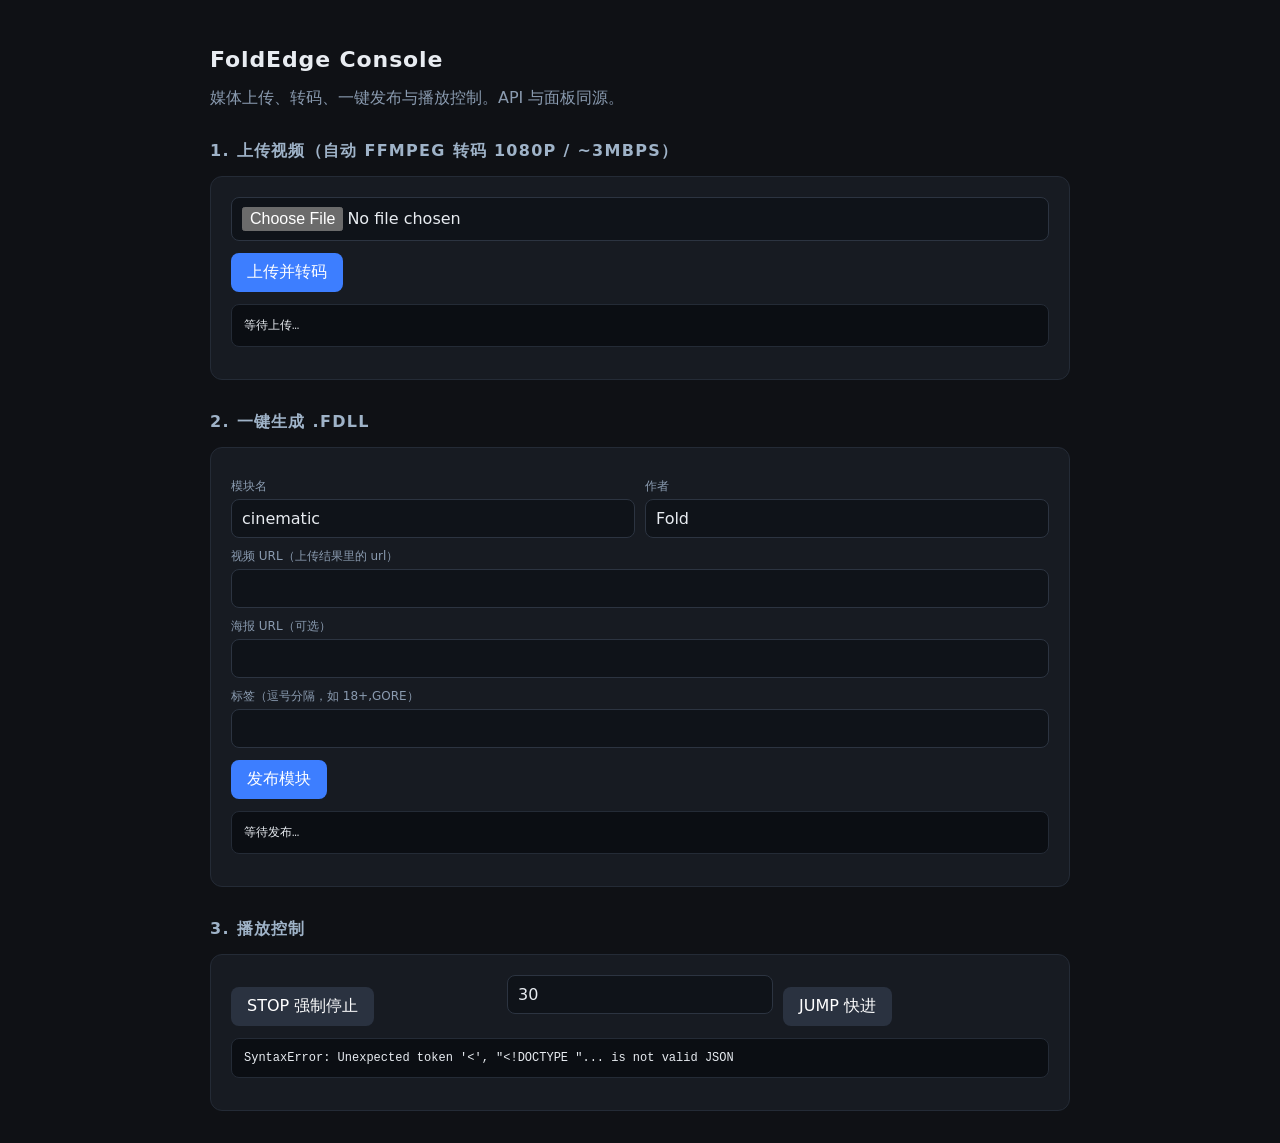
==== FoldEdge/wwwroot/index.html @ 7fdc013c "feat: media pipeline, targeted playback, telemetry and time controls" ====
<!DOCTYPE html>
<html lang="zh-CN">
<head>
  <meta charset="utf-8" />
  <meta name="viewport" content="width=device-width, initial-scale=1" />
  <title>FoldEdge Console</title>
  <style>
    :root { color-scheme: dark; }
    body { margin: 0; padding: 32px; font-family: Segoe UI, system-ui, sans-serif; background: #0f1115; color: #e8ecf1; }
    h1 { font-size: 22px; letter-spacing: .04em; }
    h2 { font-size: 16px; margin-top: 32px; color: #9fb3c8; text-transform: uppercase; letter-spacing: .08em; }
    .card { max-width: 860px; margin: auto; }
    .panel { background: #171b22; border: 1px solid #242b36; border-radius: 12px; padding: 20px; margin-top: 14px; }
    label { display: block; font-size: 12px; color: #8a9bb0; margin: 10px 0 4px; }
    input, button { font: inherit; }
    input[type=text], input[type=file] { width: 100%; padding: 9px 10px; border-radius: 8px; border: 1px solid #2c3441; background: #0f1319; color: #e8ecf1; box-sizing: border-box; }
    button { margin-top: 12px; padding: 9px 16px; border-radius: 8px; border: 0; background: #3d7eff; color: #fff; cursor: pointer; }
    button.secondary { background: #2a3240; }
    pre { background: #0b0e13; border: 1px solid #242b36; border-radius: 8px; padding: 12px; overflow: auto; font-size: 12px; }
    .row { display: flex; gap: 10px; flex-wrap: wrap; }
    .row > div { flex: 1 1 220px; }
  </style>
</head>
<body>
<div class="card">
  <h1>FoldEdge Console</h1>
  <p style="color:#8a9bb0">媒体上传、转码、一键发布与播放控制。API 与面板同源。</p>

  <h2>1. 上传视频（自动 FFmpeg 转码 1080p / ~3Mbps）</h2>
  <div class="panel">
    <input type="file" id="file" accept="video/*" />
    <button onclick="upload()">上传并转码</button>
    <pre id="uploadResult">等待上传…</pre>
  </div>

  <h2>2. 一键生成 .fdll</h2>
  <div class="panel">
    <div class="row">
      <div><label>模块名</label><input type="text" id="name" value="cinematic" /></div>
      <div><label>作者</label><input type="text" id="author" value="Fold" /></div>
    </div>
    <label>视频 URL（上传结果里的 url）</label>
    <input type="text" id="videoUrl" />
    <label>海报 URL（可选）</label>
    <input type="text" id="posterUrl" />
    <label>标签（逗号分隔，如 18+,GORE）</label>
    <input type="text" id="tags" />
    <button onclick="publish()">发布模块</button>
    <pre id="publishResult">等待发布…</pre>
  </div>

  <h2>3. 播放控制</h2>
  <div class="panel">
    <div class="row">
      <div><button class="secondary" onclick="post('/api/control/stop')">STOP 强制停止</button></div>
      <div><input type="text" id="jump" value="30" /></div>
      <div><button class="secondary" onclick="post('/api/control/jump/' + document.getElementById('jump').value)">JUMP 快进</button></div>
    </div>
    <pre id="status">…</pre>
  </div>
</div>
<script>
async function upload() {
  const file = document.getElementById('file').files[0];
  if (!file) return alert('请选择视频文件');
  const form = new FormData();
  form.append('file', file);
  const out = document.getElementById('uploadResult');
  out.textContent = '上传/转码中…';
  try {
    const res = await fetch('/api/media/upload', { method: 'POST', body: form });
    const json = await res.json();
    out.textContent = JSON.stringify(json, null, 2);
    if (json.url) document.getElementById('videoUrl').value = json.url;
  } catch (e) { out.textContent = String(e); }
}

async function publish() {
  const body = {
    name: document.getElementById('name').value,
    author: document.getElementById('author').value,
    videoUrl: document.getElementById('videoUrl').value,
    posterUrl: document.getElementById('posterUrl').value || null,
    tags: document.getElementById('tags').value.split(',').map(s => s.trim()).filter(Boolean)
  };
  const out = document.getElementById('publishResult');
  try {
    const res = await fetch('/api/module/publish', {
      method: 'POST', headers: { 'Content-Type': 'application/json' }, body: JSON.stringify(body)
    });
    out.textContent = JSON.stringify(await res.json(), null, 2);
  } catch (e) { out.textContent = String(e); }
}

async function post(url) {
  try {
    const res = await fetch(url, { method: 'POST' });
    document.getElementById('status').textContent = JSON.stringify(await res.json(), null, 2);
  } catch (e) { document.getElementById('status').textContent = String(e); }
}

async function refresh() {
  try {
    const res = await fetch('/api/status');
    document.getElementById('status').textContent = JSON.stringify(await res.json(), null, 2);
  } catch (e) { document.getElementById('status').textContent = String(e); }
}
refresh();
setInterval(refresh, 5000);
</script>
</body>
</html>
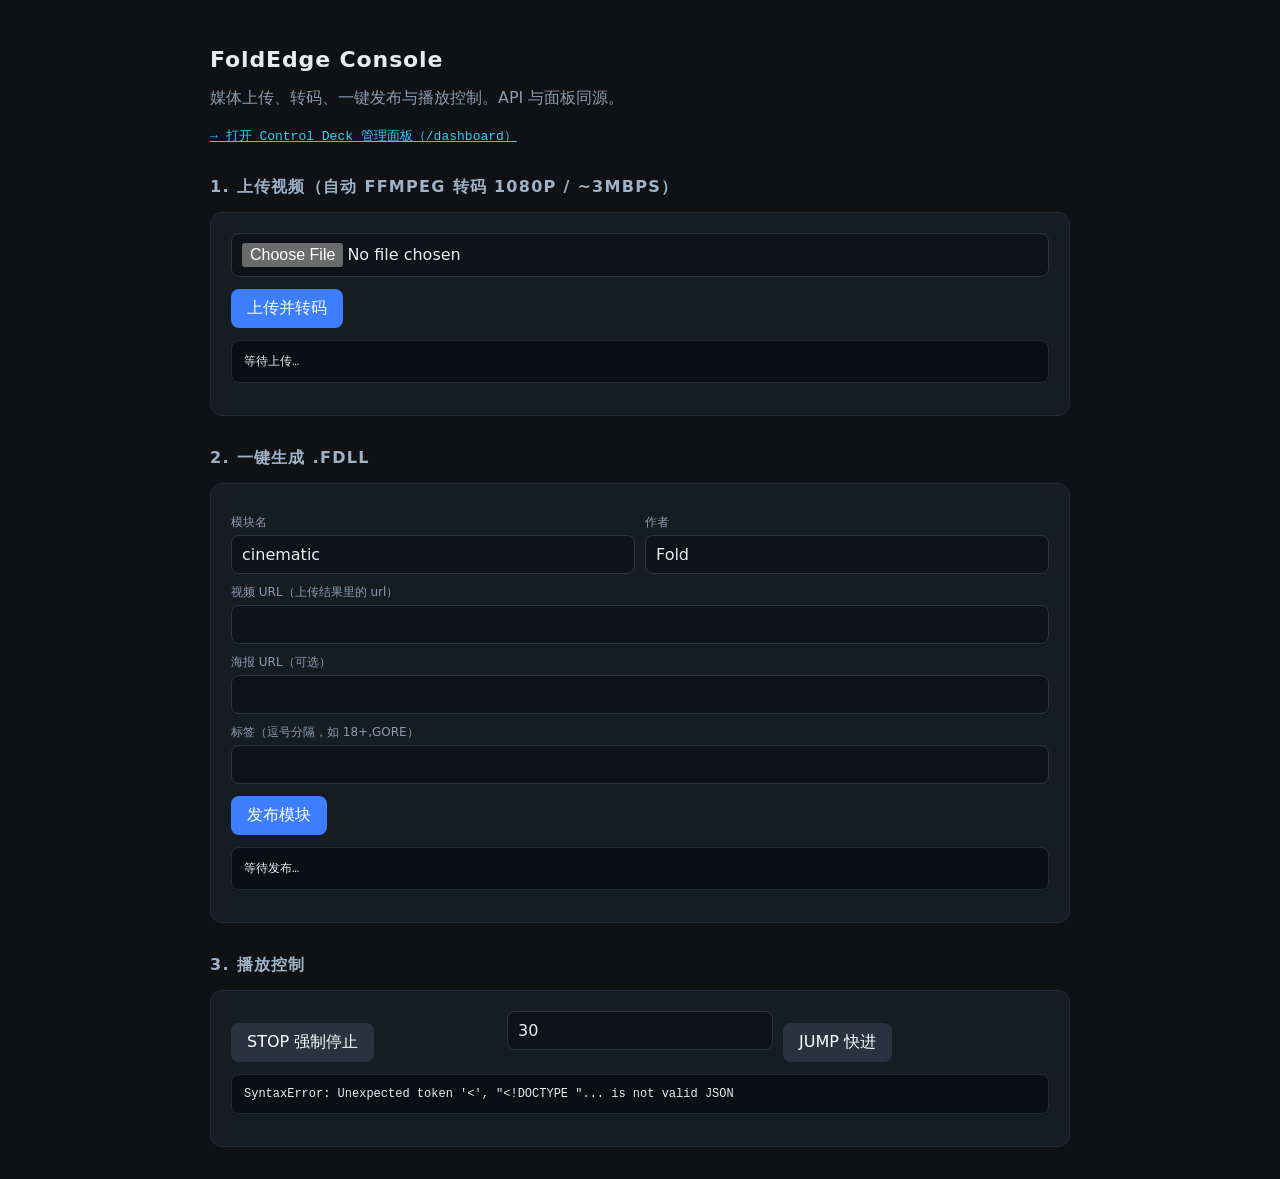
==== commit 17075cf3: "release: v1.2 dashboard, Docker image, and deployment modes - add /dashboard cyberpunk Web UI with F" ====
--- a/FoldEdge/wwwroot/index.html
+++ b/FoldEdge/wwwroot/index.html
@@ -25,6 +25,7 @@
 <div class="card">
   <h1>FoldEdge Console</h1>
   <p style="color:#8a9bb0">媒体上传、转码、一键发布与播放控制。API 与面板同源。</p>
+  <p><a href="/dashboard" style="color:#22d3ee;font-family:Consolas,monospace;font-size:13px;">→ 打开 Control Deck 管理面板（/dashboard）</a></p>
 
   <h2>1. 上传视频（自动 FFmpeg 转码 1080p / ~3Mbps）</h2>
   <div class="panel">
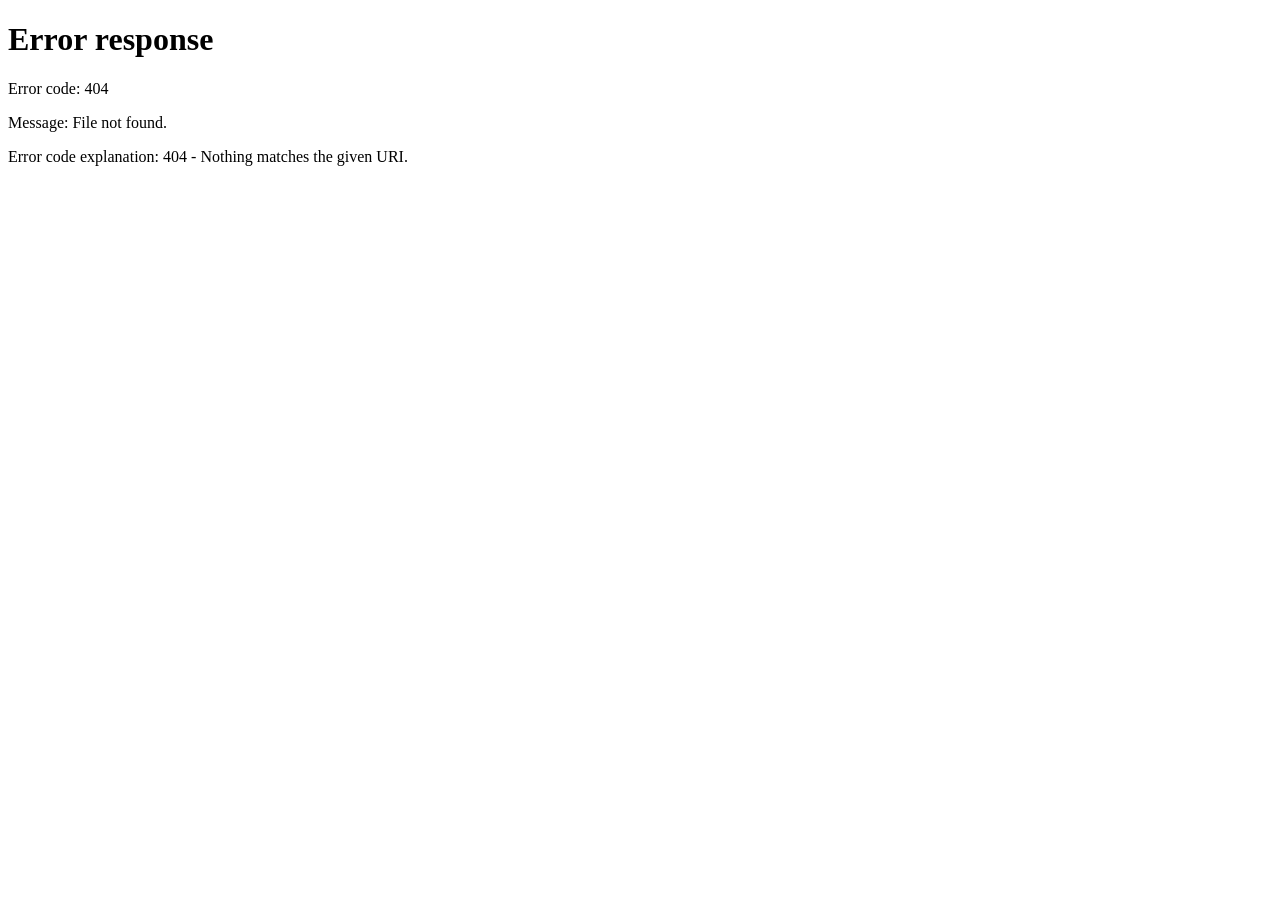
==== commit d3d5961f: "release: v1.3.0 enterprise control plane, RBAC, and time-limited access - rewrite /dashboard as a de" ====
--- a/FoldEdge/wwwroot/index.html
+++ b/FoldEdge/wwwroot/index.html
@@ -2,112 +2,14 @@
 <html lang="zh-CN">
 <head>
   <meta charset="utf-8" />
-  <meta name="viewport" content="width=device-width, initial-scale=1" />
-  <title>FoldEdge Console</title>
+  <meta http-equiv="refresh" content="0; url=/dashboard" />
+  <title>FoldEdge — Redirecting</title>
   <style>
-    :root { color-scheme: dark; }
-    body { margin: 0; padding: 32px; font-family: Segoe UI, system-ui, sans-serif; background: #0f1115; color: #e8ecf1; }
-    h1 { font-size: 22px; letter-spacing: .04em; }
-    h2 { font-size: 16px; margin-top: 32px; color: #9fb3c8; text-transform: uppercase; letter-spacing: .08em; }
-    .card { max-width: 860px; margin: auto; }
-    .panel { background: #171b22; border: 1px solid #242b36; border-radius: 12px; padding: 20px; margin-top: 14px; }
-    label { display: block; font-size: 12px; color: #8a9bb0; margin: 10px 0 4px; }
-    input, button { font: inherit; }
-    input[type=text], input[type=file] { width: 100%; padding: 9px 10px; border-radius: 8px; border: 1px solid #2c3441; background: #0f1319; color: #e8ecf1; box-sizing: border-box; }
-    button { margin-top: 12px; padding: 9px 16px; border-radius: 8px; border: 0; background: #3d7eff; color: #fff; cursor: pointer; }
-    button.secondary { background: #2a3240; }
-    pre { background: #0b0e13; border: 1px solid #242b36; border-radius: 8px; padding: 12px; overflow: auto; font-size: 12px; }
-    .row { display: flex; gap: 10px; flex-wrap: wrap; }
-    .row > div { flex: 1 1 220px; }
+    body { margin: 0; min-height: 100vh; display: grid; place-items: center; background: #05070c; color: #22d3ee; font-family: Consolas, monospace; }
+    a { color: #22d3ee; }
   </style>
 </head>
 <body>
-<div class="card">
-  <h1>FoldEdge Console</h1>
-  <p style="color:#8a9bb0">媒体上传、转码、一键发布与播放控制。API 与面板同源。</p>
-  <p><a href="/dashboard" style="color:#22d3ee;font-family:Consolas,monospace;font-size:13px;">→ 打开 Control Deck 管理面板（/dashboard）</a></p>
-
-  <h2>1. 上传视频（自动 FFmpeg 转码 1080p / ~3Mbps）</h2>
-  <div class="panel">
-    <input type="file" id="file" accept="video/*" />
-    <button onclick="upload()">上传并转码</button>
-    <pre id="uploadResult">等待上传…</pre>
-  </div>
-
-  <h2>2. 一键生成 .fdll</h2>
-  <div class="panel">
-    <div class="row">
-      <div><label>模块名</label><input type="text" id="name" value="cinematic" /></div>
-      <div><label>作者</label><input type="text" id="author" value="Fold" /></div>
-    </div>
-    <label>视频 URL（上传结果里的 url）</label>
-    <input type="text" id="videoUrl" />
-    <label>海报 URL（可选）</label>
-    <input type="text" id="posterUrl" />
-    <label>标签（逗号分隔，如 18+,GORE）</label>
-    <input type="text" id="tags" />
-    <button onclick="publish()">发布模块</button>
-    <pre id="publishResult">等待发布…</pre>
-  </div>
-
-  <h2>3. 播放控制</h2>
-  <div class="panel">
-    <div class="row">
-      <div><button class="secondary" onclick="post('/api/control/stop')">STOP 强制停止</button></div>
-      <div><input type="text" id="jump" value="30" /></div>
-      <div><button class="secondary" onclick="post('/api/control/jump/' + document.getElementById('jump').value)">JUMP 快进</button></div>
-    </div>
-    <pre id="status">…</pre>
-  </div>
-</div>
-<script>
-async function upload() {
-  const file = document.getElementById('file').files[0];
-  if (!file) return alert('请选择视频文件');
-  const form = new FormData();
-  form.append('file', file);
-  const out = document.getElementById('uploadResult');
-  out.textContent = '上传/转码中…';
-  try {
-    const res = await fetch('/api/media/upload', { method: 'POST', body: form });
-    const json = await res.json();
-    out.textContent = JSON.stringify(json, null, 2);
-    if (json.url) document.getElementById('videoUrl').value = json.url;
-  } catch (e) { out.textContent = String(e); }
-}
-
-async function publish() {
-  const body = {
-    name: document.getElementById('name').value,
-    author: document.getElementById('author').value,
-    videoUrl: document.getElementById('videoUrl').value,
-    posterUrl: document.getElementById('posterUrl').value || null,
-    tags: document.getElementById('tags').value.split(',').map(s => s.trim()).filter(Boolean)
-  };
-  const out = document.getElementById('publishResult');
-  try {
-    const res = await fetch('/api/module/publish', {
-      method: 'POST', headers: { 'Content-Type': 'application/json' }, body: JSON.stringify(body)
-    });
-    out.textContent = JSON.stringify(await res.json(), null, 2);
-  } catch (e) { out.textContent = String(e); }
-}
-
-async function post(url) {
-  try {
-    const res = await fetch(url, { method: 'POST' });
-    document.getElementById('status').textContent = JSON.stringify(await res.json(), null, 2);
-  } catch (e) { document.getElementById('status').textContent = String(e); }
-}
-
-async function refresh() {
-  try {
-    const res = await fetch('/api/status');
-    document.getElementById('status').textContent = JSON.stringify(await res.json(), null, 2);
-  } catch (e) { document.getElementById('status').textContent = String(e); }
-}
-refresh();
-setInterval(refresh, 5000);
-</script>
+  <p>Redirecting to <a href="/dashboard">/dashboard</a> …</p>
 </body>
 </html>
